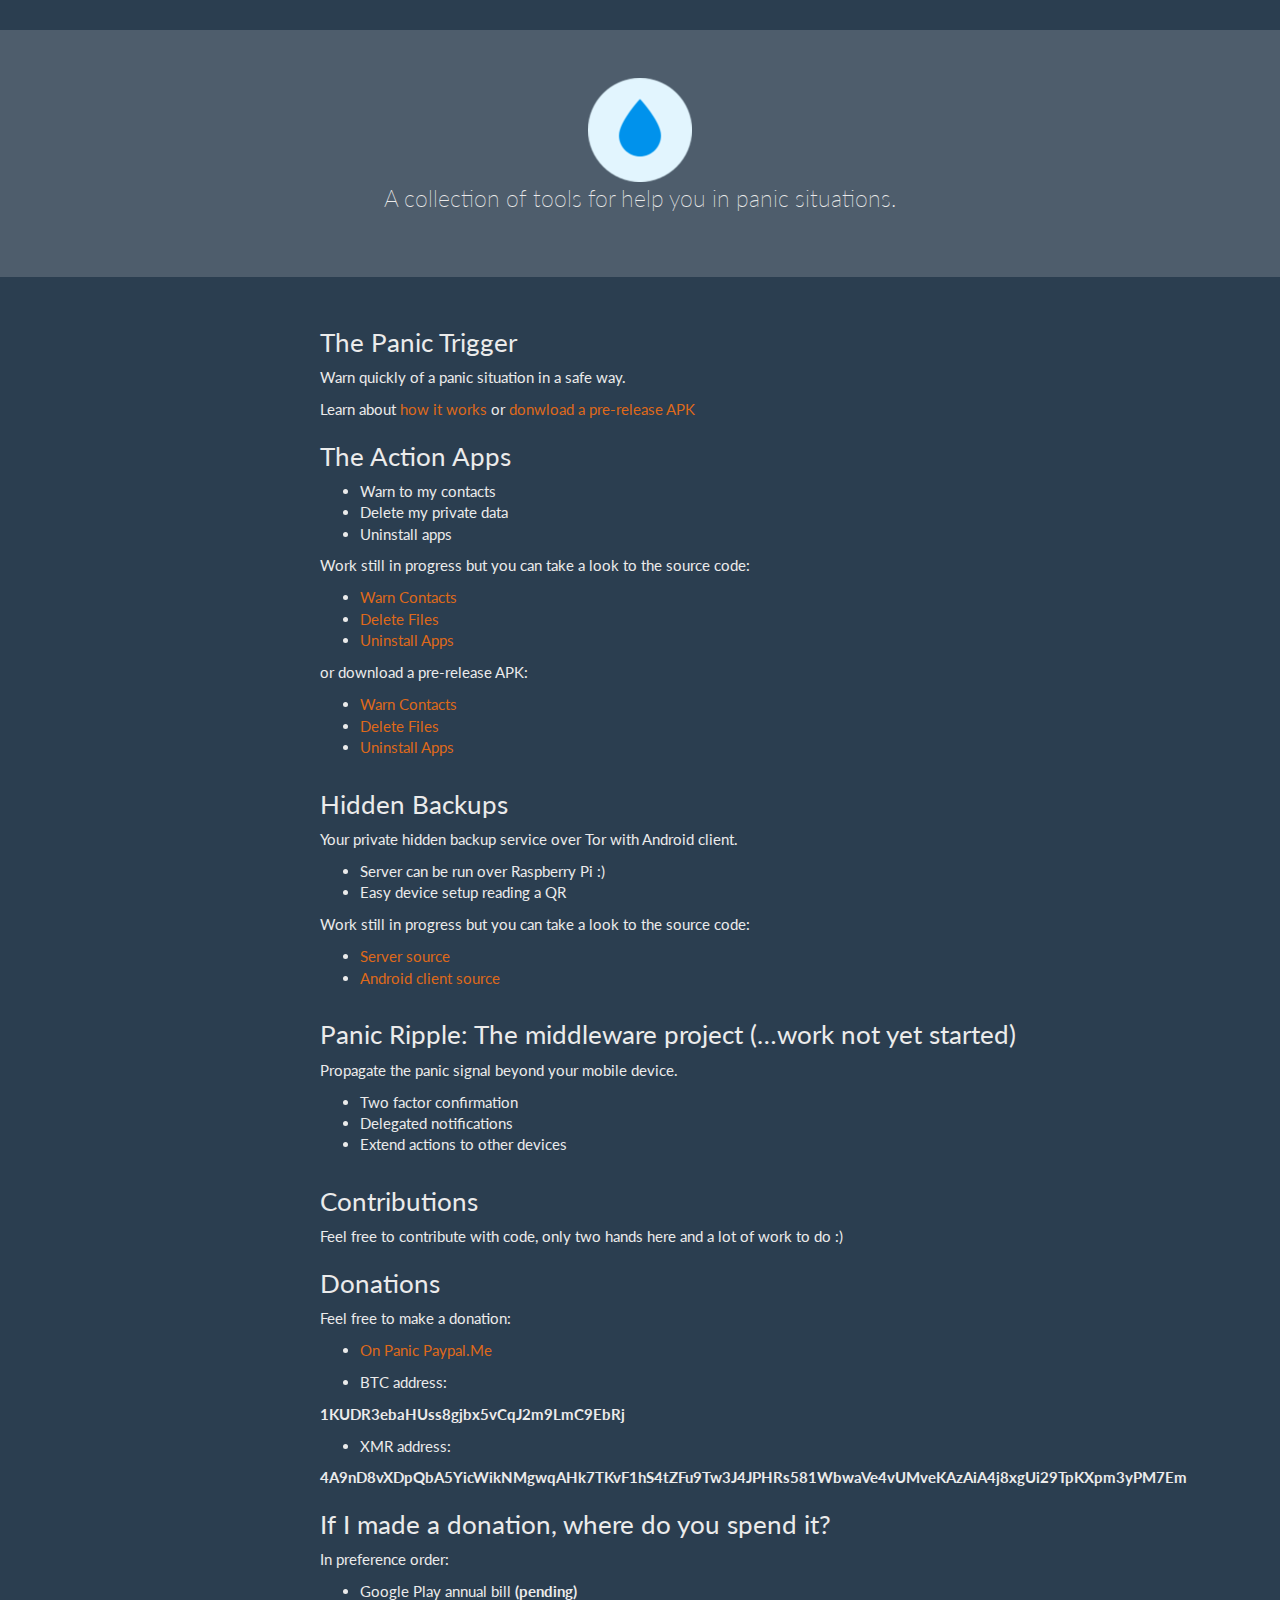
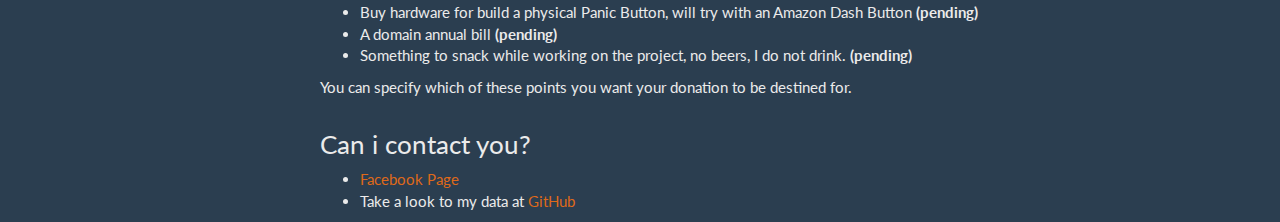
==== index.html @ f173b987 "moving to bootstrap" ====
<!DOCTYPE html>
<html lang="en">
<head>
    <meta charset="UTF-8">
    <title>On Panic</title>
    <link href="css/bootstrap.min.css" rel="stylesheet" type="text/css"/>
    <link href="css/custom.min.css" rel="stylesheet" type="text/css"/>
</head>
<body>

<div class="jumbotron">
    <div class="container">
        <div class="row text-center">
            <img src="img/ripple.png"/>
            <p class="lead">A collection of tools for help you in panic situations.</p>
        </div>
    </div>
</div>

<div class="container col-lg-offset-3">
    <div class="row">
        <h3 id="the-panic-trigger">The Panic Trigger</h3>

        <p>Warn quickly of a panic situation in a safe way.</p>

        <p>Learn about <a href="https://github.com/OnPanic/PanicTrigger/wiki">how it works</a> or <a
                href="https://github.com/OnPanic/PanicTrigger/releases">donwload a pre-release APK</a></p>

        <h3 id="the-action-apps">The Action Apps</h3>

        <ul>
            <li>Warn to my contacts</li>
            <li>Delete my private data</li>
            <li>Uninstall apps</li>
        </ul>

        <p>Work still in progress but you can take a look to the source code:</p>

        <ul>
            <li><a href="https://github.com/OnPanic/WarnContacts">Warn Contacts</a></li>
            <li><a href="https://github.com/OnPanic/DeleteFiles">Delete Files</a></li>
            <li><a href="https://github.com/OnPanic/UninstallApps">Uninstall Apps</a></li>
        </ul>

        <p>or download a pre-release APK:</p>

        <ul>
            <li><a href="https://github.com/OnPanic/WarnContacts/releases">Warn Contacts</a></li>
            <li><a href="https://github.com/OnPanic/DeleteFiles/releases">Delete Files</a></li>
            <li><a href="https://github.com/OnPanic/UninstallApps/releases">Uninstall Apps</a></li>
        </ul>
    </div>
    <div class="row">

        <h3 id="hidden-backups">Hidden Backups</h3>

        <p>Your private hidden backup service over Tor with Android client.</p>

        <ul>
            <li>Server can be run over Raspberry Pi :)</li>
            <li>Easy device setup reading a QR</li>
        </ul>

        <p>Work still in progress but you can take a look to the source code:</p>

        <ul>
            <li><a href="https://github.com/OnPanic/HiddenBackup-Server">Server source</a></li>
            <li><a href="https://github.com/OnPanic/HiddenBackup-Android">Android client source</a></li>
        </ul>
    </div>
    <div class="row">
        <h3 id="panic-ripple-the-middleware-project-work-not-yet-started">Panic Ripple: The middleware project (…work
            not
            yet started)</h3>

        <p>Propagate the panic signal beyond your mobile device.</p>

        <ul>
            <li>Two factor confirmation</li>
            <li>Delegated notifications</li>
            <li>Extend actions to other devices</li>
        </ul>
    </div>
    <div class="row">
        <h3 id="contributions">Contributions</h3>

        <p>Feel free to contribute with code, only two hands here and a lot of work to do :)</p>

        <h3 id="donations">Donations</h3>

        <p>Feel free to make a donation:</p>

        <ul>
            <li>
                <p><a href="https://www.paypal.me/OnPanic">On Panic Paypal.Me</a></p>
            </li>
            <li>
                <p>BTC address:</p>
            </li>
        </ul>

        <p><strong>1KUDR3ebaHUss8gjbx5vCqJ2m9LmC9EbRj</strong></p>

        <ul>
            <li>XMR address:</li>
        </ul>

        <p>
            <strong>4A9nD8vXDpQbA5YicWikNMgwqAHk7TKvF1hS4tZFu9Tw3J4JPHRs581WbwaVe4vUMveKAzAiA4j8xgUi29TpKXpm3yPM7Em</strong>
        </p>

        <h3 id="if-i-made-a-donation-where-do-you-spend-it">If I made a donation, where do you spend it?</h3>

        <p>In preference order:</p>

        <ul>
            <li>Google Play annual bill <strong>(pending)</strong></li>
            <li>Buy hardware for build a physical Panic Button, will try with an Amazon Dash Button
                <strong>(pending)</strong></li>
            <li>A domain annual bill <strong>(pending)</strong></li>
            <li>Something to snack while working on the project, no beers, I do not drink. <strong>(pending)</strong>
            </li>
        </ul>

        <p>You can specify which of these points you want your donation to be destined for.</p>
    </div>
    <div class="row">
        <h3 id="can-i-contact-you">Can i contact you?</h3>
        <ul>
            <li><a href="https://www.facebook.com/OnPanic/">Facebook Page</a></li>
            <li>Take a look to my data at <a href="https://github.com/arrase">GitHub</a></li>
        </ul>
    </div>
</div>
</body>
</html>
---- css/custom.min.css ----
body {
    padding-top: 30px
}

body > .navbar {
    -webkit-transition: background-color .3s ease-in;
    transition: background-color .3s ease-in
}

@media (min-width: 768px) {
    body > .navbar-transparent {
        background-color: transparent
    }

    body > .navbar-transparent .navbar-nav > .open > a {
        background-color: transparent !important
    }
}

#home {
    padding-top: 0
}

#home .navbar-brand {
    padding: 13.5px 15px 12.5px
}

#home .navbar-brand > img {
    display: inline;
    margin: 0 10px;
    height: 100%
}

#banner {
    min-height: 300px;
    border-bottom: none
}

.table-of-contents {
    margin-top: 1em
}

.page-header h1 {
    font-size: 4em
}

.bs-docs-section {
    margin-top: 6em
}

.bs-docs-section h1 {
    padding-top: 100px
}

.bs-component {
    position: relative
}

.bs-component .modal {
    position: relative;
    top: auto;
    right: auto;
    left: auto;
    bottom: auto;
    z-index: 1;
    display: block
}

.bs-component .modal-dialog {
    width: 90%
}

.bs-component .popover {
    position: relative;
    display: inline-block;
    width: 220px;
    margin: 20px
}

#source-button {
    position: absolute;
    top: 0;
    right: 0;
    z-index: 100;
    font-weight: 700
}

.nav-tabs {
    margin-bottom: 15px
}

.progress {
    margin-bottom: 10px
}

footer {
    margin: 5em 0
}

footer li {
    float: left;
    margin-right: 1.5em;
    margin-bottom: 1.5em
}

footer p {
    clear: left;
    margin-bottom: 0
}

.splash {
    padding: 9em 0 2em;
    background-color: #141d27;
    background-image: url(../img/bg.jpg);
    background-size: cover;
    background-attachment: fixed;
    color: #fff;
    text-align: center
}

.splash .logo {
    width: 160px
}

.splash h1 {
    font-size: 3em
}

.splash #social {
    margin: 2em 0
}

.splash .alert {
    margin: 2em 0
}

.section-tout {
    padding: 4em 0 3em;
    border-bottom: 1px solid rgba(0, 0, 0, .05);
    background-color: #eaf1f1
}

.section-tout .fa {
    margin-right: .5em
}

.section-tout p {
    margin-bottom: 3em
}

.section-preview {
    padding: 4em 0 4em
}

.section-preview .preview {
    margin-bottom: 4em;
    background-color: #eaf1f1
}

.section-preview .preview .image {
    position: relative
}

.section-preview .preview .image:before {
    box-shadow: inset 0 0 0 1px rgba(0, 0, 0, .1);
    position: absolute;
    top: 0;
    left: 0;
    width: 100%;
    height: 100%;
    content: "";
    pointer-events: none
}

.section-preview .preview .options {
    padding: 1em 2em 2em;
    border: 1px solid rgba(0, 0, 0, .05);
    border-top: none;
    text-align: center
}

.section-preview .preview .options p {
    margin-bottom: 2em
}

.section-preview .dropdown-menu {
    text-align: left
}

.section-preview .lead {
    margin-bottom: 2em
}

@media (max-width: 767px) {
    .section-preview .image img {
        width: 100%
    }
}

.sponsor #carbonads {
    max-width: 240px;
    margin: 0 auto
}

.sponsor .carbon-text {
    display: block;
    margin-top: 1em;
    font-size: 12px
}

.sponsor .carbon-poweredby {
    float: right;
    margin-top: 1em;
    font-size: 10px
}

@media (max-width: 767px) {
    .splash {
        padding-top: 4em
    }

    .splash .logo {
        width: 100px
    }

    .splash h1 {
        font-size: 2em
    }

    #banner {
        margin-bottom: 2em;
        text-align: center
    }
}
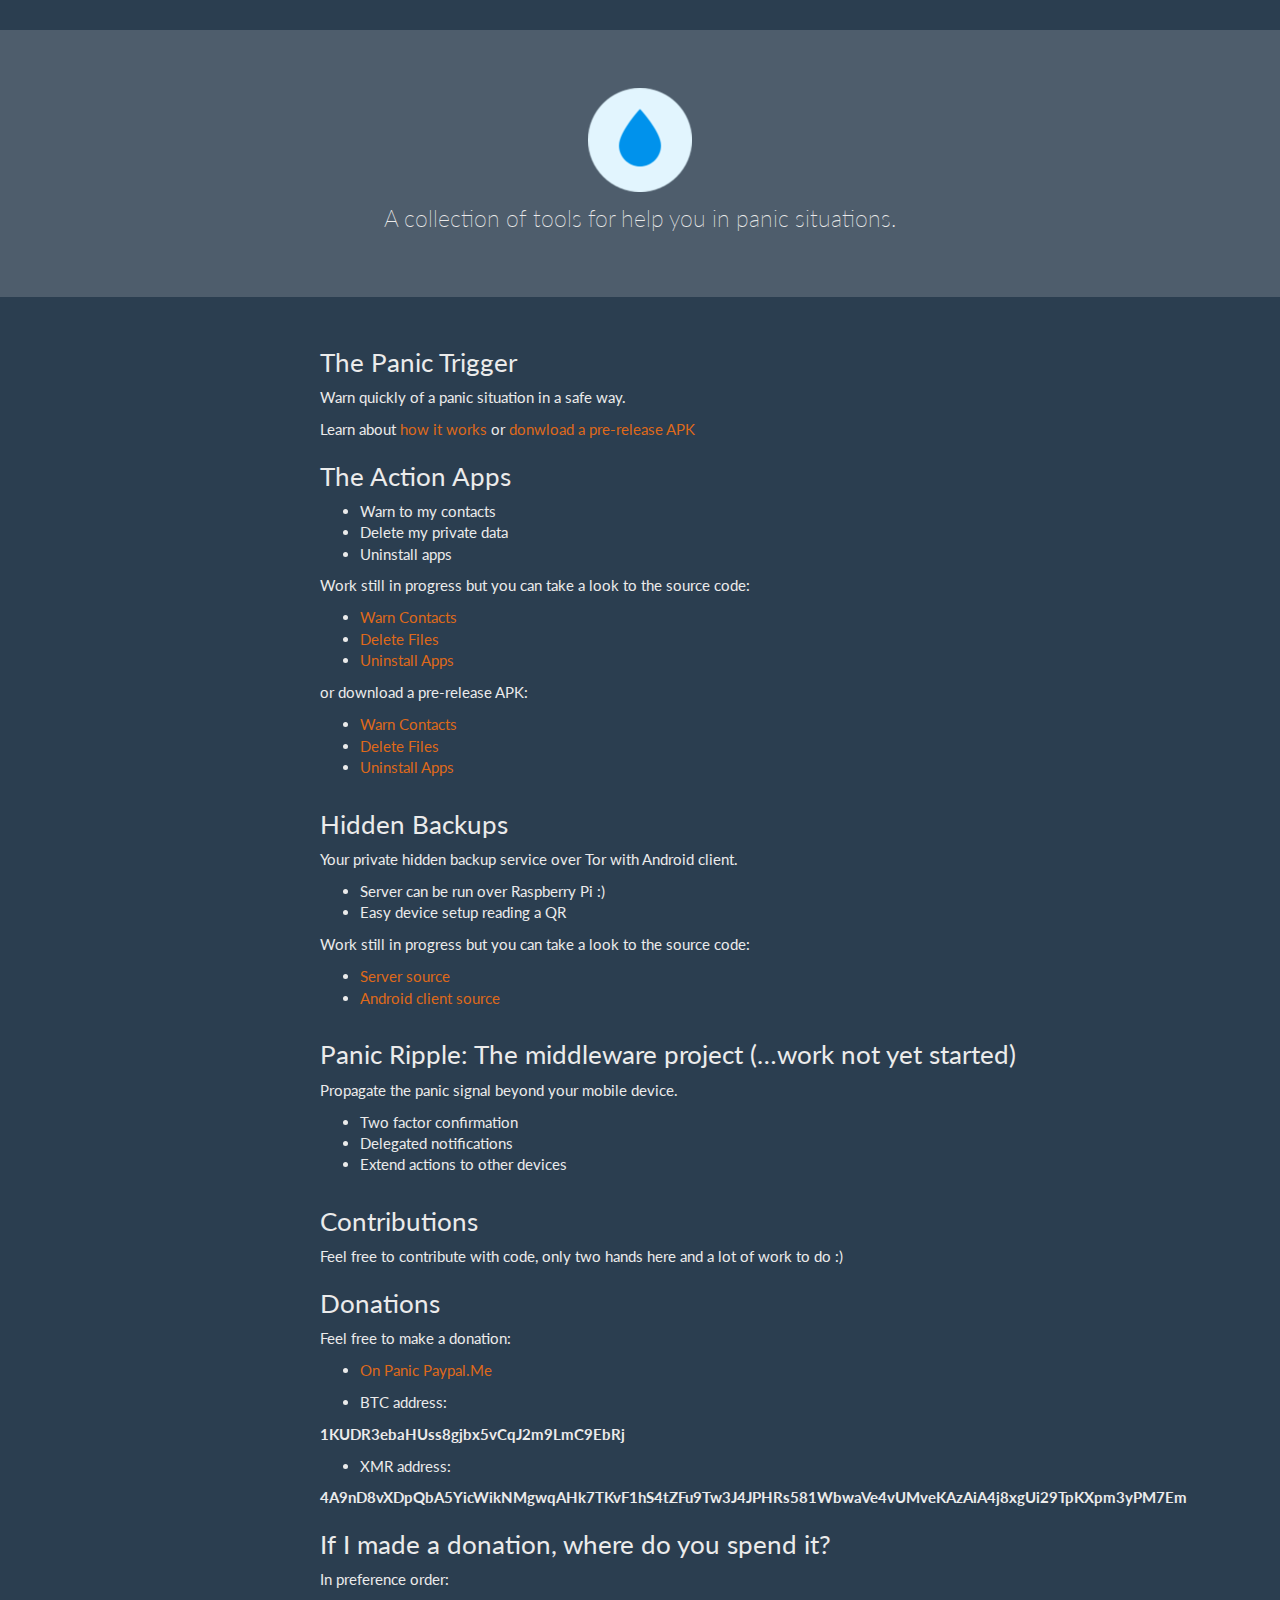
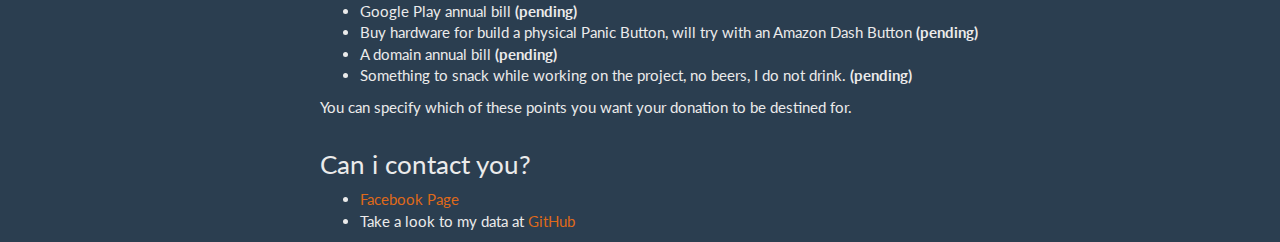
==== commit 4e1fd82e: "padding" ====
--- a/index.html
+++ b/index.html
@@ -11,7 +11,7 @@
 <div class="jumbotron">
     <div class="container">
         <div class="row text-center">
-            <img src="img/ripple.png"/>
+            <img id="main-logo" src="img/ripple.png"/>
             <p class="lead">A collection of tools for help you in panic situations.</p>
         </div>
     </div>
--- a/css/custom.min.css
+++ b/css/custom.min.css
@@ -233,3 +233,6 @@
     }
 }
 
+#main-logo {
+    padding: 10px;
+}
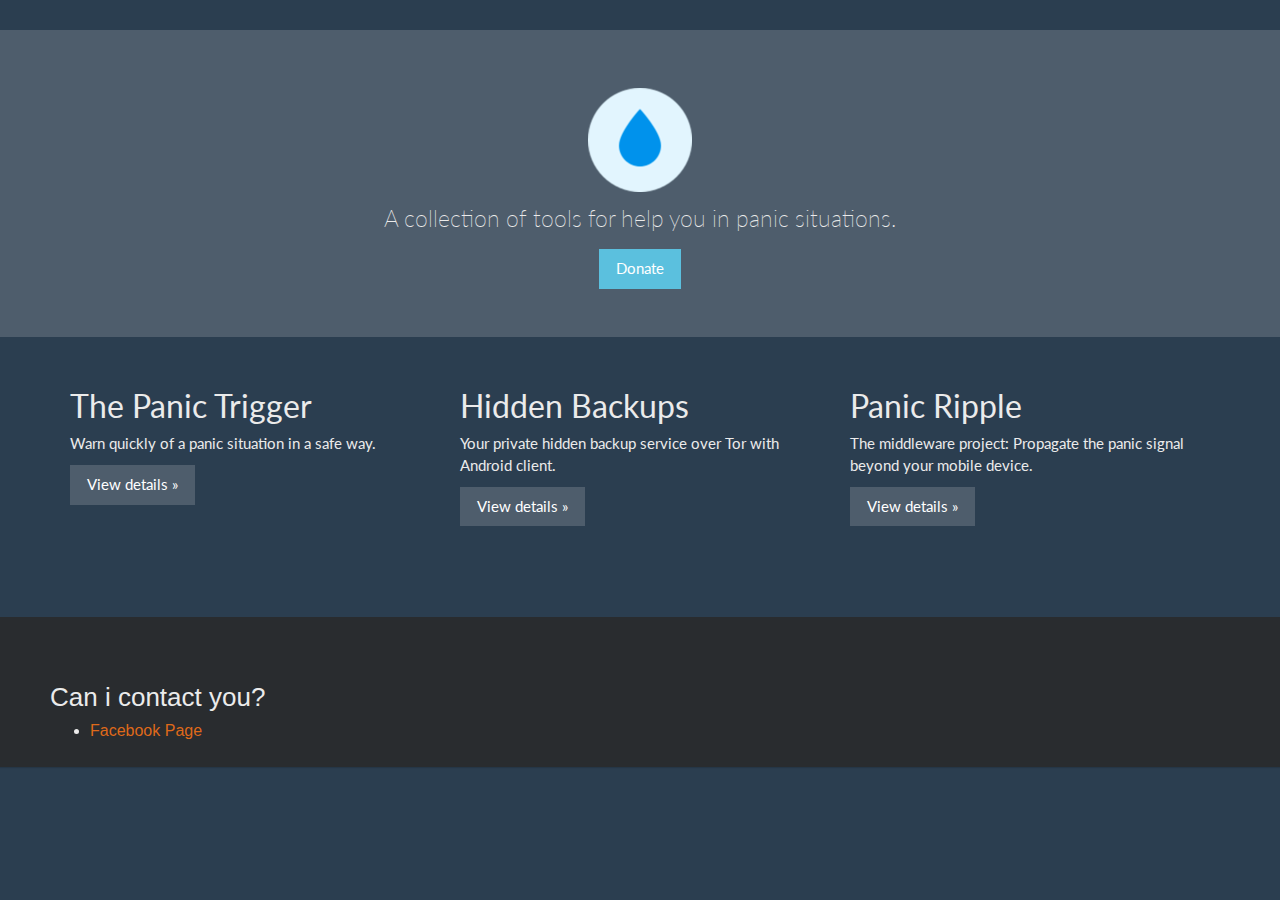
==== commit 6362bd8b: "analytics" ====
--- a/index.html
+++ b/index.html
@@ -4,6 +4,7 @@
     <meta charset="UTF-8">
     <title>On Panic</title>
     <link href="css/bootstrap.min.css" rel="stylesheet" type="text/css"/>
+    <link href="css/footer-distributed.css" rel="stylesheet" type="text/css"/>
     <link href="css/custom.min.css" rel="stylesheet" type="text/css"/>
 </head>
 <body>
@@ -11,126 +12,49 @@
 <div class="jumbotron">
     <div class="container">
         <div class="row text-center">
-            <img id="main-logo" src="img/ripple.png"/>
+            <a href="/"><img id="main-logo" src="img/ripple.png"/></a>
             <p class="lead">A collection of tools for help you in panic situations.</p>
+            <a class="btn btn-info" href="https://www.paypal.me/OnPanic">Donate</a>
+        </div>
+    </div>
+</div>
+<div class="container">
+    <div class="row">
+        <div class="col-md-4">
+            <h2>The Panic Trigger</h2>
+            <p>Warn quickly of a panic situation in a safe way.</p>
+            <p><a class="btn btn-default" href="panic_trigger.html" role="button">View details »</a></p>
+        </div>
+        <div class="col-md-4">
+            <h2>Hidden Backups</h2>
+            <p>Your private hidden backup service over Tor with Android client.</p>
+            <p><a class="btn btn-default" href="hidden_backup.html" role="button">View details »</a></p>
+        </div>
+        <div class="col-md-4">
+            <h2>Panic Ripple</h2>
+            <p>The middleware project: Propagate the panic signal beyond your mobile device.</p>
+            <p><a class="btn btn-default" href="panic_ripple.html" role="button">View details »</a></p>
         </div>
     </div>
 </div>
 
-<div class="container col-lg-offset-3">
-    <div class="row">
-        <h3 id="the-panic-trigger">The Panic Trigger</h3>
-
-        <p>Warn quickly of a panic situation in a safe way.</p>
-
-        <p>Learn about <a href="https://github.com/OnPanic/PanicTrigger/wiki">how it works</a> or <a
-                href="https://github.com/OnPanic/PanicTrigger/releases">donwload a pre-release APK</a></p>
-
-        <h3 id="the-action-apps">The Action Apps</h3>
-
+<footer class="footer-distributed">
+    <div class="footer-left">
+        <h3>Can i contact you?</h3>
         <ul>
-            <li>Warn to my contacts</li>
-            <li>Delete my private data</li>
-            <li>Uninstall apps</li>
-        </ul>
-
-        <p>Work still in progress but you can take a look to the source code:</p>
-
-        <ul>
-            <li><a href="https://github.com/OnPanic/WarnContacts">Warn Contacts</a></li>
-            <li><a href="https://github.com/OnPanic/DeleteFiles">Delete Files</a></li>
-            <li><a href="https://github.com/OnPanic/UninstallApps">Uninstall Apps</a></li>
-        </ul>
-
-        <p>or download a pre-release APK:</p>
-
-        <ul>
-            <li><a href="https://github.com/OnPanic/WarnContacts/releases">Warn Contacts</a></li>
-            <li><a href="https://github.com/OnPanic/DeleteFiles/releases">Delete Files</a></li>
-            <li><a href="https://github.com/OnPanic/UninstallApps/releases">Uninstall Apps</a></li>
+            <li><a href="https://www.facebook.com/OnPanic/">Facebook Page</a></li>
         </ul>
     </div>
-    <div class="row">
+</footer>
+<script>
+    (function(i,s,o,g,r,a,m){i['GoogleAnalyticsObject']=r;i[r]=i[r]||function(){
+                (i[r].q=i[r].q||[]).push(arguments)},i[r].l=1*new Date();a=s.createElement(o),
+            m=s.getElementsByTagName(o)[0];a.async=1;a.src=g;m.parentNode.insertBefore(a,m)
+    })(window,document,'script','https://www.google-analytics.com/analytics.js','ga');
 
-        <h3 id="hidden-backups">Hidden Backups</h3>
+    ga('create', 'UA-90664784-1', 'auto');
+    ga('send', 'pageview');
 
-        <p>Your private hidden backup service over Tor with Android client.</p>
-
-        <ul>
-            <li>Server can be run over Raspberry Pi :)</li>
-            <li>Easy device setup reading a QR</li>
-        </ul>
-
-        <p>Work still in progress but you can take a look to the source code:</p>
-
-        <ul>
-            <li><a href="https://github.com/OnPanic/HiddenBackup-Server">Server source</a></li>
-            <li><a href="https://github.com/OnPanic/HiddenBackup-Android">Android client source</a></li>
-        </ul>
-    </div>
-    <div class="row">
-        <h3 id="panic-ripple-the-middleware-project-work-not-yet-started">Panic Ripple: The middleware project (…work
-            not
-            yet started)</h3>
-
-        <p>Propagate the panic signal beyond your mobile device.</p>
-
-        <ul>
-            <li>Two factor confirmation</li>
-            <li>Delegated notifications</li>
-            <li>Extend actions to other devices</li>
-        </ul>
-    </div>
-    <div class="row">
-        <h3 id="contributions">Contributions</h3>
-
-        <p>Feel free to contribute with code, only two hands here and a lot of work to do :)</p>
-
-        <h3 id="donations">Donations</h3>
-
-        <p>Feel free to make a donation:</p>
-
-        <ul>
-            <li>
-                <p><a href="https://www.paypal.me/OnPanic">On Panic Paypal.Me</a></p>
-            </li>
-            <li>
-                <p>BTC address:</p>
-            </li>
-        </ul>
-
-        <p><strong>1KUDR3ebaHUss8gjbx5vCqJ2m9LmC9EbRj</strong></p>
-
-        <ul>
-            <li>XMR address:</li>
-        </ul>
-
-        <p>
-            <strong>4A9nD8vXDpQbA5YicWikNMgwqAHk7TKvF1hS4tZFu9Tw3J4JPHRs581WbwaVe4vUMveKAzAiA4j8xgUi29TpKXpm3yPM7Em</strong>
-        </p>
-
-        <h3 id="if-i-made-a-donation-where-do-you-spend-it">If I made a donation, where do you spend it?</h3>
-
-        <p>In preference order:</p>
-
-        <ul>
-            <li>Google Play annual bill <strong>(pending)</strong></li>
-            <li>Buy hardware for build a physical Panic Button, will try with an Amazon Dash Button
-                <strong>(pending)</strong></li>
-            <li>A domain annual bill <strong>(pending)</strong></li>
-            <li>Something to snack while working on the project, no beers, I do not drink. <strong>(pending)</strong>
-            </li>
-        </ul>
-
-        <p>You can specify which of these points you want your donation to be destined for.</p>
-    </div>
-    <div class="row">
-        <h3 id="can-i-contact-you">Can i contact you?</h3>
-        <ul>
-            <li><a href="https://www.facebook.com/OnPanic/">Facebook Page</a></li>
-            <li>Take a look to my data at <a href="https://github.com/arrase">GitHub</a></li>
-        </ul>
-    </div>
-</div>
+</script>
 </body>
 </html>--- a/css/footer-distributed.css
+++ b/css/footer-distributed.css
@@ -0,0 +1,74 @@
+.footer-distributed{
+	background-color: #292c2f;
+	box-shadow: 0 1px 1px 0 rgba(0, 0, 0, 0.12);
+	box-sizing: border-box;
+	width: 100%;
+	text-align: left;
+	font: normal 16px sans-serif;
+
+	padding: 45px 50px;
+	margin-top: 80px;
+}
+
+.footer-distributed .footer-left p{
+	color:  #8f9296;
+	font-size: 14px;
+	margin: 0;
+}
+
+/* Footer links */
+
+.footer-distributed p.footer-links{
+	font-size:18px;
+	font-weight: bold;
+	color:  #ffffff;
+	margin: 0 0 10px;
+	padding: 0;
+}
+
+.footer-distributed p.footer-links a{
+	display:inline-block;
+	line-height: 1.8;
+	text-decoration: none;
+	color:  inherit;
+}
+
+.footer-distributed .footer-right{
+	float: right;
+	margin-top: 6px;
+	max-width: 180px;
+}
+
+.footer-distributed .footer-right a{
+	display: inline-block;
+	width: 35px;
+	height: 35px;
+	background-color:  #33383b;
+	border-radius: 2px;
+
+	font-size: 20px;
+	color: #ffffff;
+	text-align: center;
+	line-height: 35px;
+
+	margin-left: 3px;
+}
+
+/* If you don't want the footer to be responsive, remove these media queries */
+
+@media (max-width: 600px) {
+
+	.footer-distributed .footer-left,
+	.footer-distributed .footer-right{
+		text-align: center;
+	}
+
+	.footer-distributed .footer-right{
+		float: none;
+		margin: 0 auto 20px;
+	}
+
+	.footer-distributed .footer-left p.footer-links{
+		line-height: 1.8;
+	}
+}
